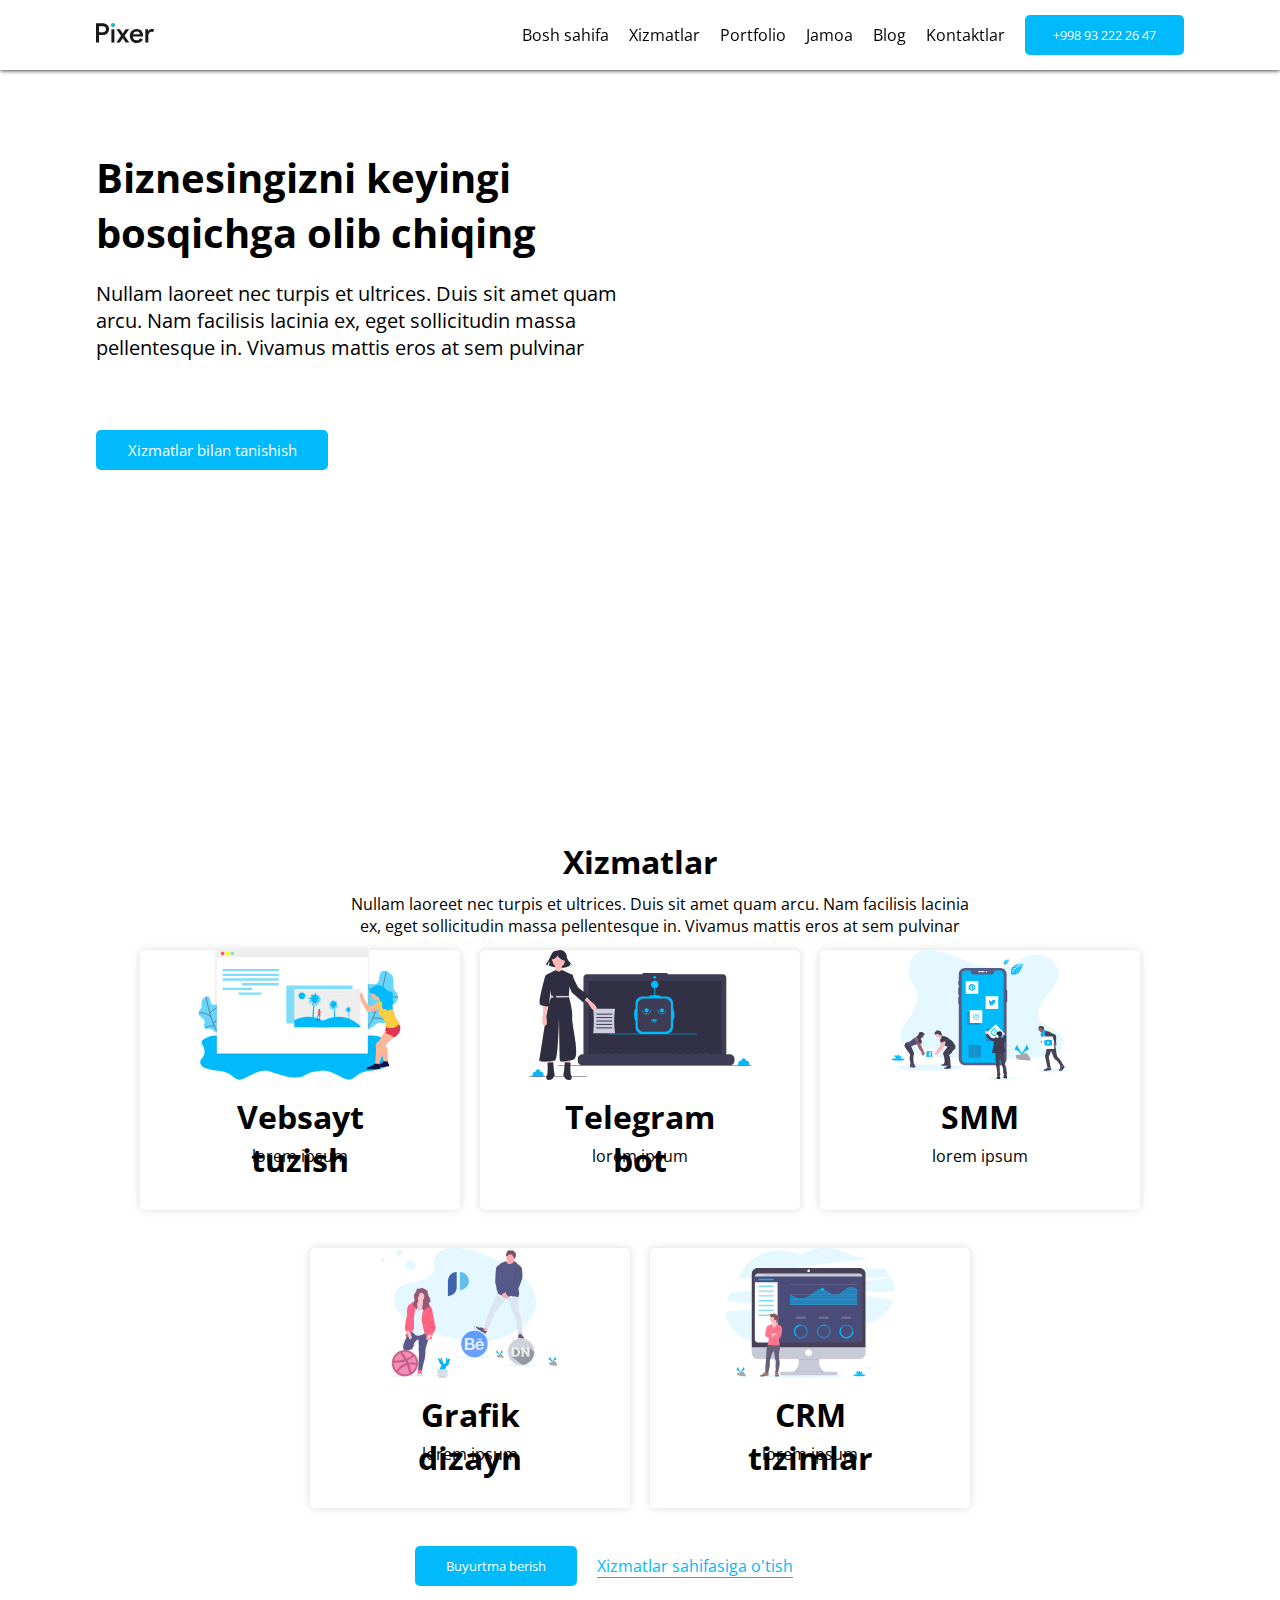
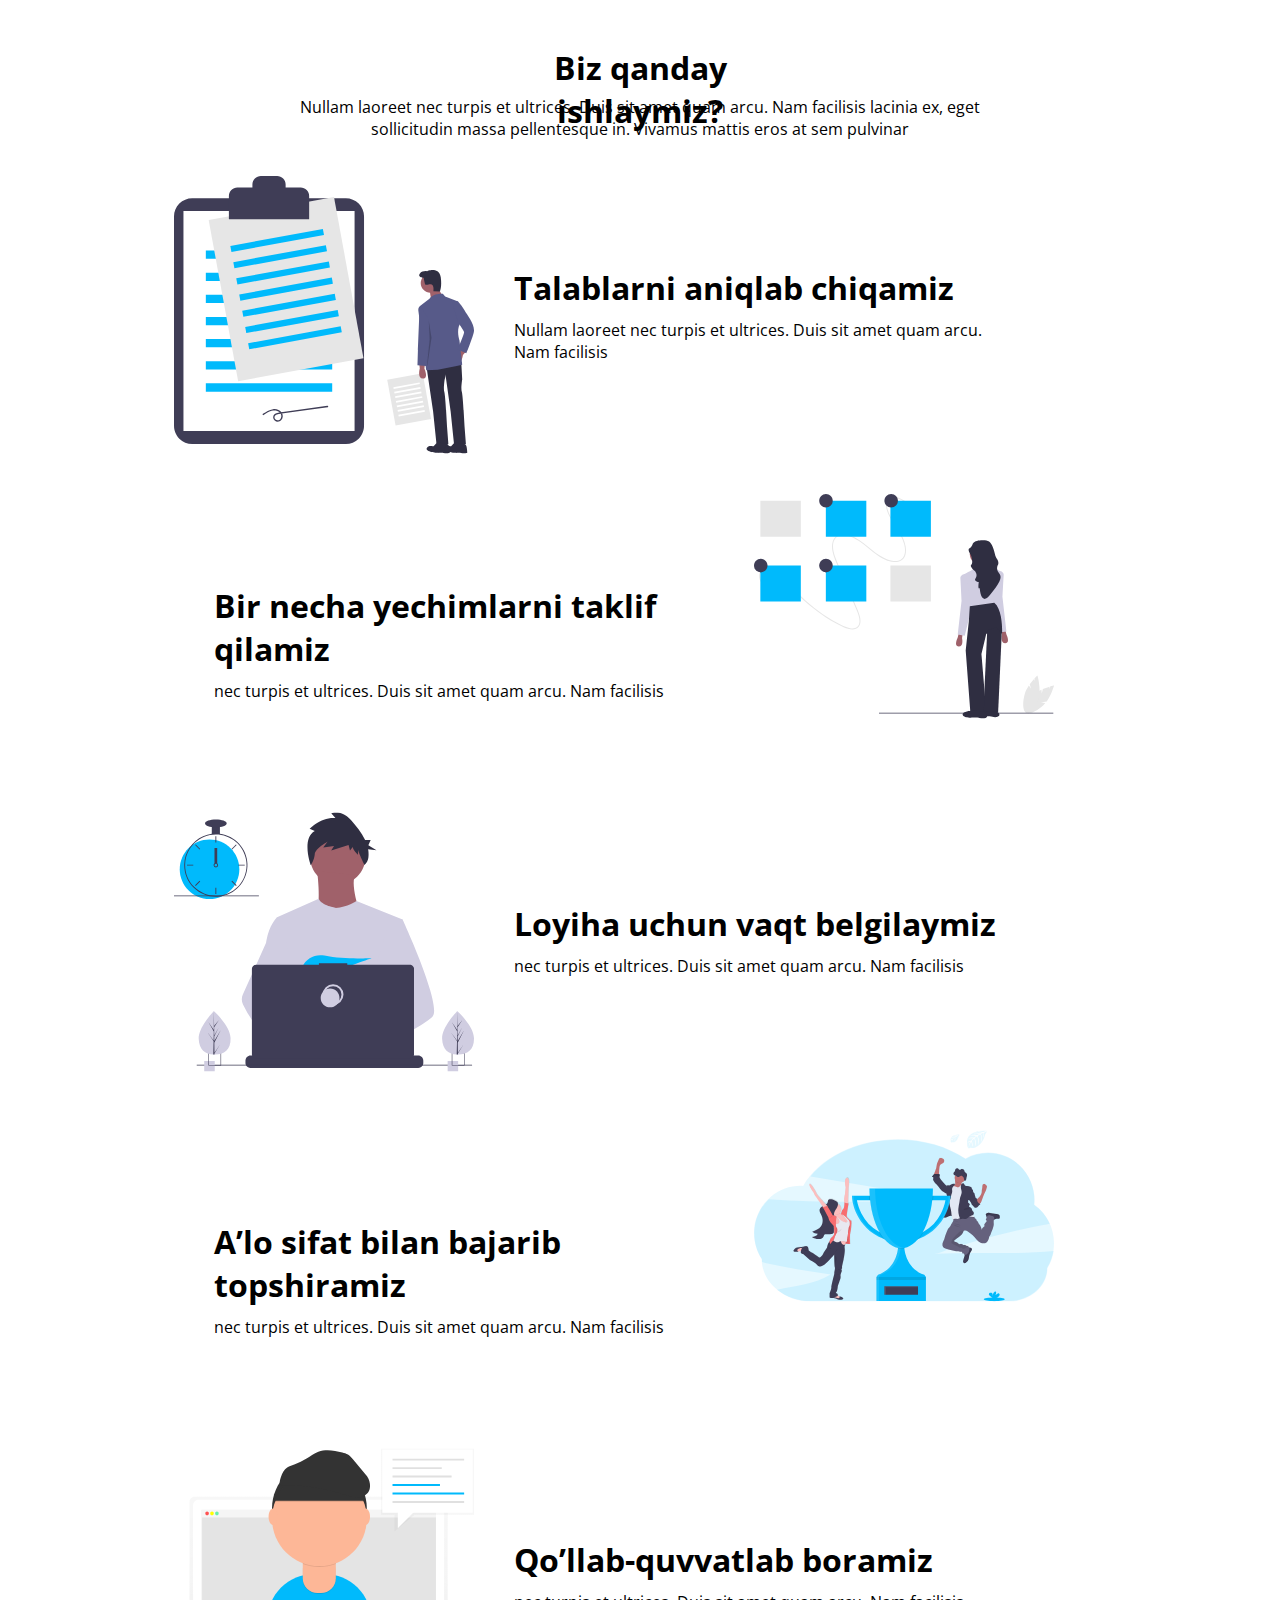
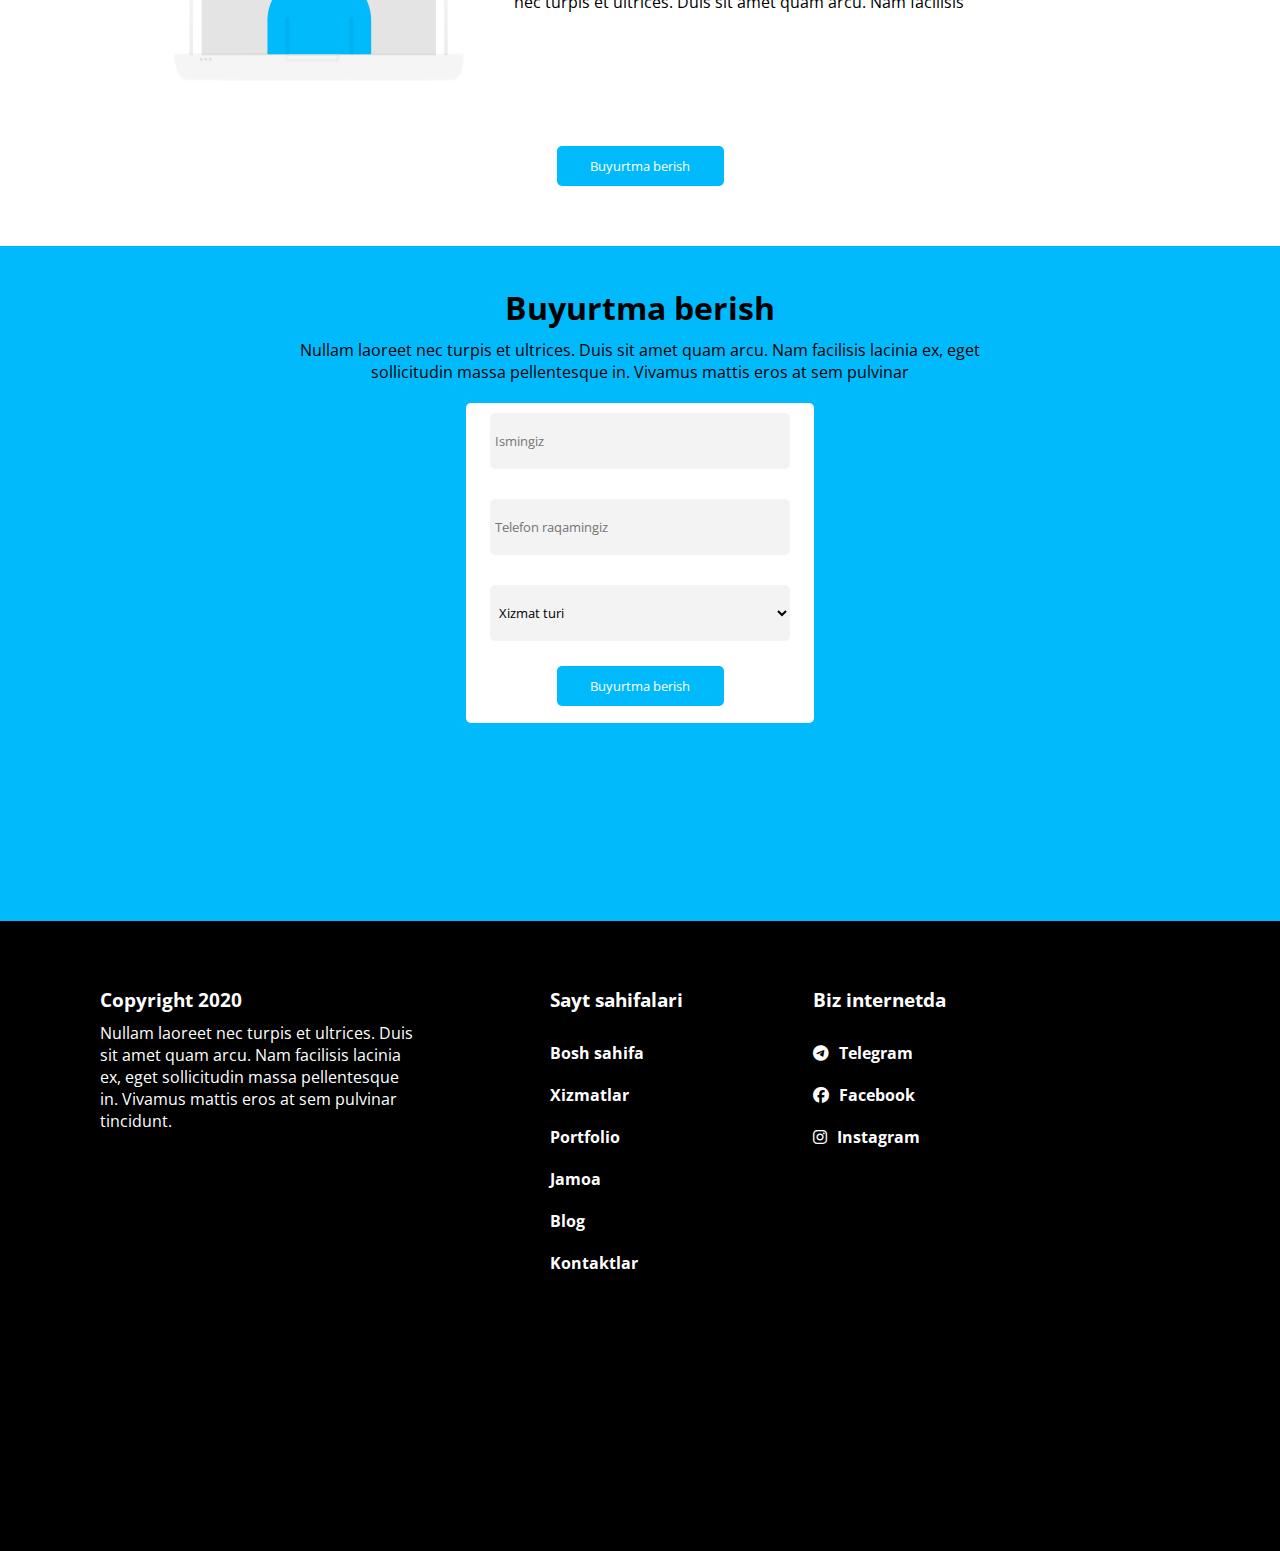
==== index.html @ 040d228c "first commit" ====
<!DOCTYPE html>
<html lang="en">

<head>
    <meta charset="UTF-8">
    <link rel="stylesheet" href="https://cdnjs.cloudflare.com/ajax/libs/font-awesome/6.5.2/css/all.min.css">
    <meta name="viewport" content="width=device-width, initial-scale=1.0">
    <link rel="stylesheet" href="./css/style.min.css">
    <title>Document</title>
</head>

<body>
    <header>
        <nav class="navbar container">
            <div class="navbar-logo">
                <a href="./index.html"><img src="./imgs/layer.svg" alt=""></a>
            </div>
            <ul>
                <li>
                    <a href="#">Bosh sahifa</a>
                </li>
                <li>
                    <a href="#">Xizmatlar</a>
                </li>
                <li>
                    <a href="#">Portfolio</a>
                </li>
                <li>
                    <a href="#">Jamoa</a>
                </li>
                <li>
                    <a href="#">Blog</a>
                </li>
                <li>
                    <a href="#">Kontaktlar</a>
                </li>
                <li>
                    <a href=""> <button>+998 93 222 26 47</button></a>
                </li>
            </ul>
        </nav>
    </header>
    <main>
        <section class="hero">
            <div class="hero-box">
                <div class="hero-text">
                    <h1>
                        Biznesingizni keyingi bosqichga
                        olib chiqing
                    </h1>
                    <p>
                        Nullam laoreet nec turpis et ultrices. Duis sit amet quam arcu. Nam facilisis lacinia ex, eget
                        sollicitudin massa pellentesque in. Vivamus mattis eros at sem pulvinar
                    </p>
                    <button>Xizmatlar bilan tanishish</button>
                </div>
                <div class="hero-img">

                    <iframe width="100%" height="100%"
                        src="https://www.youtube.com/embed/jb4G-VzdS10?si=8cVR7SGhZBpu0gze" title="YouTube video player"
                        frameborder="0"
                        allow="accelerometer; autoplay; clipboard-write; encrypted-media; gyroscope; picture-in-picture; web-share"
                        referrerpolicy="strict-origin-when-cross-origin" allowfullscreen></iframe>
                </div>
            </div>
        </section>
        <section class="serviz">
            <div class="serviz-text">
                <h1>
                    Xizmatlar
                </h1>
                <p>
                    Nullam laoreet nec turpis et ultrices. Duis sit amet quam arcu. Nam facilisis lacinia ex, eget
                    sollicitudin massa pellentesque in. Vivamus mattis eros at sem pulvinar
                </p>
            </div>
            <div class="serviz-imglar">
                <div class="serviz-reklama">
                    <img src="./imgs/versir1.svg" alt="">
                    <h1>Vebsayt tuzish</h1>
                    <p>lorem ipsum</p>
                </div>
                <div class="serviz-reklama">
                    <img src="./imgs/servir2.svg" alt="">
                    <h1>Telegram bot</h1>
                    <p>lorem ipsum</p>
                </div>
                <div class="serviz-reklama">
                    <img src="./imgs/servir3.svg" alt="">
                    <h1>SMM</h1>
                    <p>lorem ipsum</p>
                </div>
                <div class="serviz-reklama">
                    <img src="./imgs/servir4.svg" alt="">
                    <h1>Grafik dizayn</h1>
                    <p>lorem ipsum</p>
                </div>
                <div class="serviz-reklama">
                    <img src="./imgs/servir5.svg" alt="">
                    <h1>CRM tizimlar</h1>
                    <p>lorem ipsum</p>
                </div>
            </div>
            <div class="serviz-link">
                <button>Buyurtma berish</button>
                <a id="serviz-a" href="#">Xizmatlar sahifasiga o'tish</a>
            </div>
        </section>

        <section class="buyurtmalar">
            <div class="buyurtmalar-logo">
                <h1>Biz qanday ishlaymiz?</h1>
                <p>Nullam laoreet nec turpis et ultrices. Duis sit amet quam arcu. Nam facilisis lacinia ex, eget
                    sollicitudin massa pellentesque in. Vivamus mattis eros at sem pulvinar</p>
            </div>
            <div class="buyurtmalar-box">
                <div class="buyurtmalar-box-blog">
                    <div class="blog-img">
                        <img src="./imgs/buyurma1.svg" alt="">
                    </div>
                    <div class="blog-text">
                        <div class="blog-text-stil">
                            <h1>Talablarni aniqlab chiqamiz</h1>
                            <p>Nullam laoreet nec turpis et ultrices. Duis sit amet quam arcu. Nam facilisis</p>
                        </div>
                    </div>
                </div>
                <div class="buyurtmalar-box-blog">
                    <div class="blog-text">
                        <div class="blog-text-stil">
                            <h1>Bir necha yechimlarni taklif qilamiz</h1>
                            <p>nec turpis et ultrices. Duis sit amet quam arcu. Nam facilisis</p>
                        </div>
                    </div>
                    <div class="blog-img">
                        <img src="./imgs/buyurma2.svg" alt="">
                    </div>
                </div>
                <div class="buyurtmalar-box-blog">
                    <div class="blog-img">
                        <img src="./imgs/buyurma3.svg" alt="">
                    </div>
                    <div class="blog-text">
                        <div class="blog-text-stil">
                            <h1>Loyiha uchun vaqt belgilaymiz</h1>
                            <p>nec turpis et ultrices. Duis sit amet quam arcu. Nam facilisis</p>
                        </div>
                    </div>
                </div>
                <div class="buyurtmalar-box-blog">
                    <div class="blog-text">
                        <div class="blog-text-stil">
                            <h1>A’lo sifat bilan bajarib topshiramiz</h1>
                            <p> nec turpis et ultrices. Duis sit amet quam arcu. Nam facilisis</p>
                        </div>
                    </div>
                    <div class="blog-img">
                        <img src="./imgs/buyurma4.svg" alt="">
                    </div>
                </div>
                <div class="buyurtmalar-box-blog">
                    <div class="blog-img">
                        <img src="./imgs/buyurma5.svg" alt="">
                    </div>
                    <div class="blog-text">
                        <div class="blog-text-stil">
                            <h1>Qo’llab-quvvatlab boramiz</h1>
                            <p>nec turpis et ultrices. Duis sit amet quam arcu. Nam facilisis</p>
                        </div>
                    </div>
                </div>
                <button>Buyurtma berish</button>
            </div>
        </section>
        <section class="buyurtma-berish">
            <div class="buyurtma-box">
                <div class="buyurtma-logo">
                    <h1>Buyurtma berish</h1>
                    <p>
                        Nullam laoreet nec turpis et ultrices. Duis sit amet quam arcu. Nam facilisis lacinia ex, eget
                        sollicitudin massa pellentesque in. Vivamus mattis eros at sem pulvinar
                    </p>
                </div>
                        <div class=" buyurtma-inut">
                              <input type="text" placeholder="Ismingiz">
                              <input type="number" placeholder="Telefon raqamingiz">
                              <select>
                                <option>Xizmat turi</option>
                                <option>Xizmat turi</option>
                                <option>Xizmat turi</option>
                                <option>Xizmat turi</option>
                                </select>
                              <button>Buyurtma berish</button>
                        </div>
                        
            </div>
        </section>
    </main>
    <footer>
        <div class="footer-link1">
            <a href="#">
                <h3>
                    Copyright 2020
                </h3>
            </a>
            <a href="#">
                <p>
                    Nullam laoreet nec turpis et ultrices. Duis sit amet quam arcu. Nam facilisis lacinia ex, eget sollicitudin massa pellentesque in. Vivamus mattis eros at sem pulvinar tincidunt.
                </p>
            </a>
        </div>
        <div class="footer-link2">
            <a href="#">
                <h3>
                    Sayt sahifalari
                </h3>
            </a>
            <a href="#">
                <h4>
                    Bosh sahifa
                </h4>
            </a>
            <a href="#">
                <h4>
                    Xizmatlar
                </h4>
            </a>
            <a href="#">
                <h4>
                    Portfolio
                </h4>
            </a>
            <a href="#">
                <h4>
                    Jamoa
                </h4>
            </a>
            <a href="#">
                <h4>
                    Blog
                </h4>
            </a>
            <a href="#">
                <h4>Kontaktlar</h4>
            </a>
        </div>
        <div class="footer-link3">
            <a href="#">
                <h3>
                    Biz internetda
                </h3>
            </a>
            <a href="#">
                <span>
                    <i class="fa-brands fa-telegram"></i>
                
                <h4>
                    Telegram
                </h4>
            </span>
            </a>
            <a href="#">
                <span>
                    <i class="fa-brands fa-facebook"></i>
              
                <h4>
                    Facebook
                </h4>
            </span>
            </a>
            <a href="#">
                <span>
                    <i class="fa-brands fa-instagram"></i>
                
                <h4>
                    Instagram
                </h4>
            </span>
            </a>
        </div>
    </footer>
</body>

</html>
---- css/style.min.css ----
@import"https://fonts.googleapis.com/css2?family=Open+Sans:ital,wght@0,300..800;1,300..800&display=swap";*{padding:0;margin:0;box-sizing:border-box;text-decoration:none;list-style:none;font-family:"Open Sans",sans-serif}.container{width:85%;margin:0 auto}a{color:inherit}button{cursor:pointer;border:none;color:#fff;background-color:#00bafc}header{width:100%;height:70px;display:flex;position:fixed;background-color:#fff;top:0px;box-shadow:0px 0px 5px 0px}header .navbar{display:flex;align-items:center;justify-content:space-between}header nav ul a:hover{color:#fff;background-color:#bbdc14;border-radius:5px}header nav ul a{text-decoration:none;transition:all .3s linear}header ul{display:flex;gap:20px;align-items:center}header button{width:159px;height:40px;background-color:#00bafc;border-radius:5px}.hero{margin:150px 0px;width:100%;height:60vh}.hero .hero-box{width:85%;height:350px;margin:60px auto;display:flex;justify-content:space-between}.hero .hero-text{width:42%}.hero .hero-text h1{width:550px;height:130px;font-size:40px}.hero .hero-text p{width:570px;height:150px;font-size:20px}.hero .hero-text button{width:232px;height:40px;border-radius:5px;font-size:15px}.hero .hero-img{width:50%}.serviz{width:85%;height:100%;margin:10px auto}.serviz .serviz-text{width:400px;height:90px;margin:0px auto;text-align:center}.serviz .serviz-text p{width:619px;height:48px;margin:10px -90px}.serviz .serviz-imglar{width:100%;height:576px;display:flex;gap:20px;flex-wrap:wrap;justify-content:center;margin:20px 0px}.serviz .serviz-reklama{width:320px;height:260px;text-align:center;border-radius:5px;box-shadow:0px 0px 10px 0px rgba(0,0,0,.14)}.serviz .serviz-reklama h1{width:193px;height:40px;margin:10px auto}.serviz .serviz-link{width:450px;height:40px;display:flex;align-items:center;gap:20px;margin:auto}.serviz .serviz-link button{width:162px;height:40px;border-radius:5px}.serviz .serviz-link #serviz-a{color:#00bafc;border-bottom:1px solid}.buyurtmalar{width:85%;height:100%;margin:60px auto}.buyurtmalar .buyurtmalar-logo{width:719px;height:110px;text-align:center;margin:0 auto}.buyurtmalar .buyurtmalar-logo h1{width:262px;height:50px;margin:auto}.buyurtmalar .buyurtmalar-box{width:100%;height:100%;display:flex;flex-direction:column}.buyurtmalar .buyurtmalar-box button{width:167px;height:40px;border-radius:5px;margin:auto}.buyurtmalar .buyurtmalar-box .buyurtmalar-box-blog{width:932px;height:278px;margin:20px auto;display:flex}.buyurtmalar .buyurtmalar-box .buyurtmalar-box-blog .blog-text-stil{width:500px;height:120px;display:flex;flex-direction:column;gap:10px;margin:90px 40px}.buyurtma-berish{width:100%;height:75vh;background-color:#00bafc;display:flex}.buyurtma-berish .buyurtma-box{width:700px;height:90%;margin:40px auto}.buyurtma-berish .buyurtma-box .buyurtma-inut{width:348px;height:320px;background-color:#fff;margin:20px auto;border-radius:5px;display:flex;flex-direction:column;gap:10px}.buyurtma-berish .buyurtma-box .buyurtma-inut button{width:167px;height:40px;border-radius:5px;margin:5px auto}.buyurtma-berish .buyurtma-box .buyurtma-inut input{width:300px;height:56px;border-radius:5px;margin:10px auto;padding:5px 5px;color:#000;background-color:#f3f3f3;border:none}.buyurtma-berish .buyurtma-box .buyurtma-inut select{width:300px;height:56px;border-radius:5px;margin:10px auto;padding:5px 5px;color:#000;background-color:#f3f3f3;border:none}.buyurtma-berish .buyurtma-box .buyurtma-logo{text-align:center;display:flex;flex-direction:column;gap:10px}footer{width:100%;height:70vh;background-color:#000;display:flex;gap:30px}footer h3{margin:10px 0px;color:#fff}footer h4{color:#fff}footer p{color:#fff}footer .footer-link1{width:320px;height:162px;margin:56px 100px}footer .footer-link2{width:143px;height:226px;display:flex;flex-direction:column;gap:20px;margin:56px 0px}footer .footer-link3{width:192px;height:130px;margin:56px 90px;display:flex;flex-direction:column;gap:20px}footer .footer-link3 i{color:#fff}footer .footer-link3 span{display:flex;align-items:center;gap:10px}
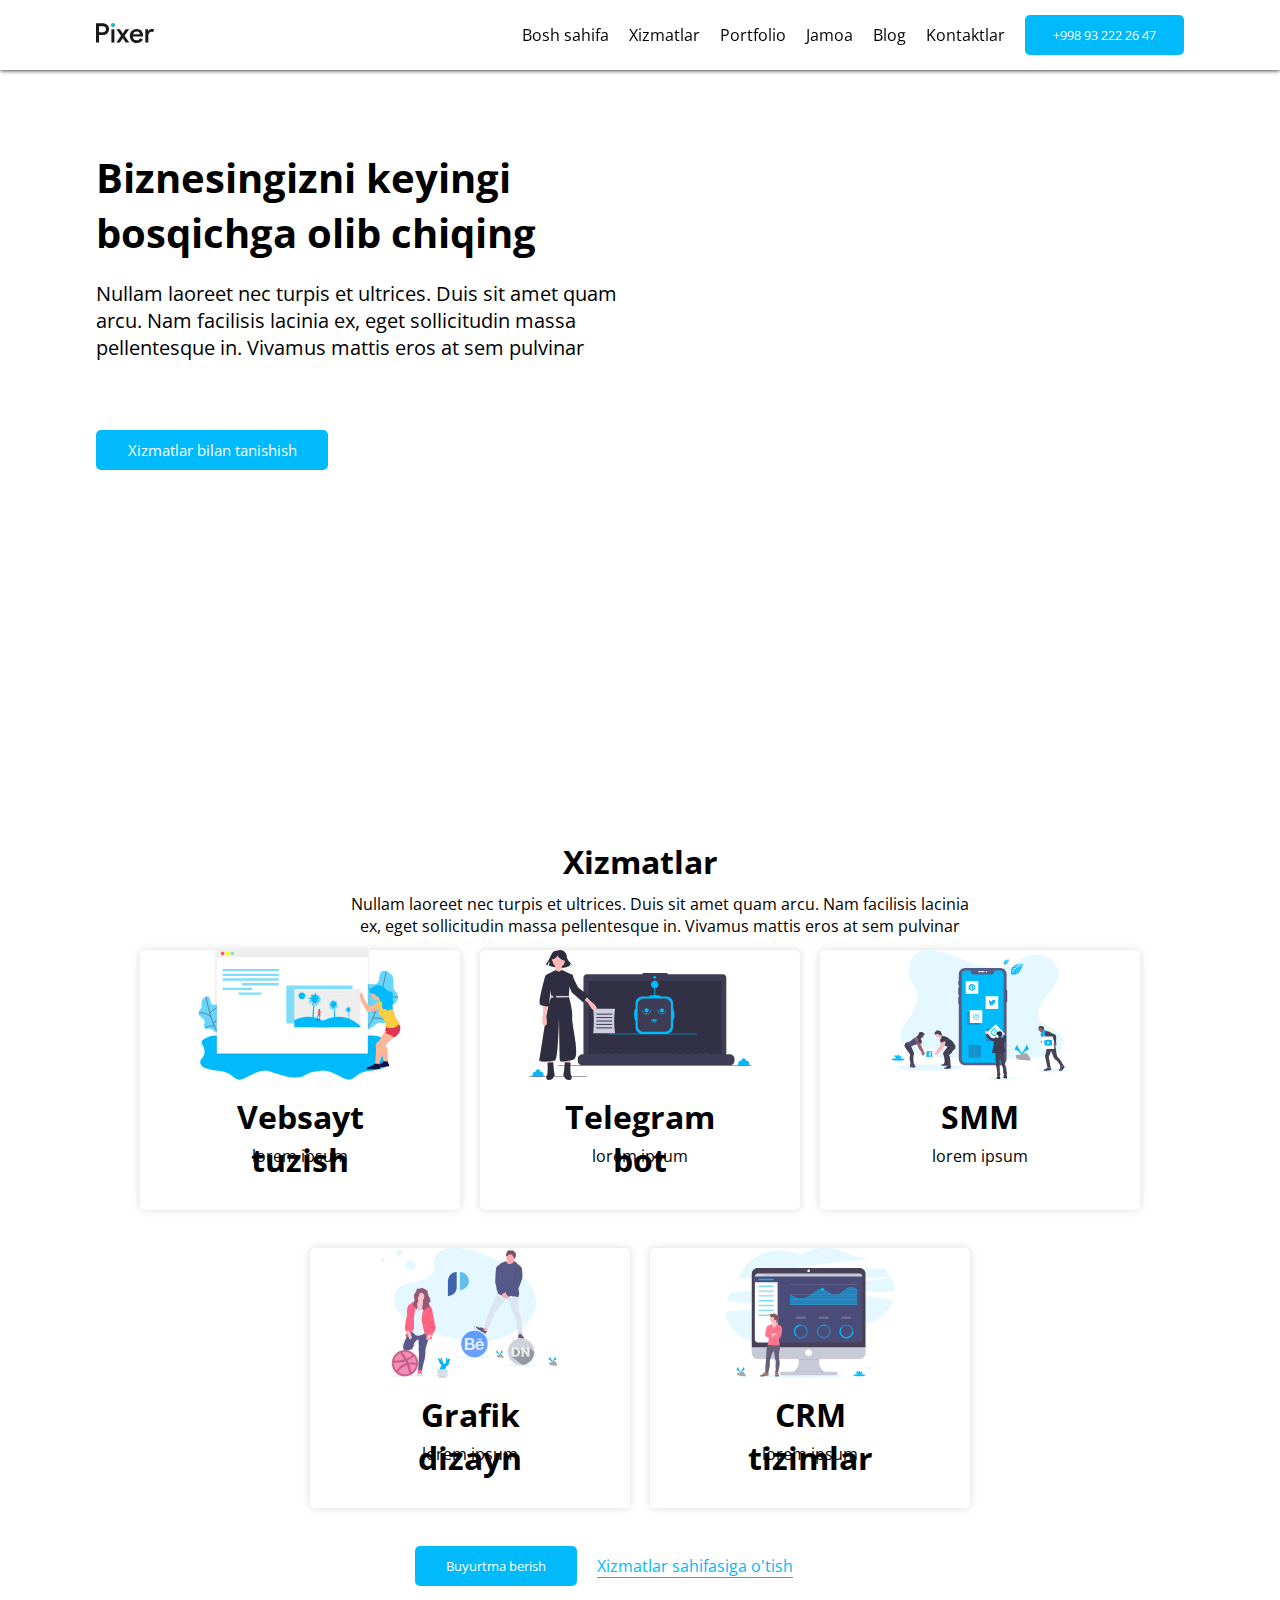
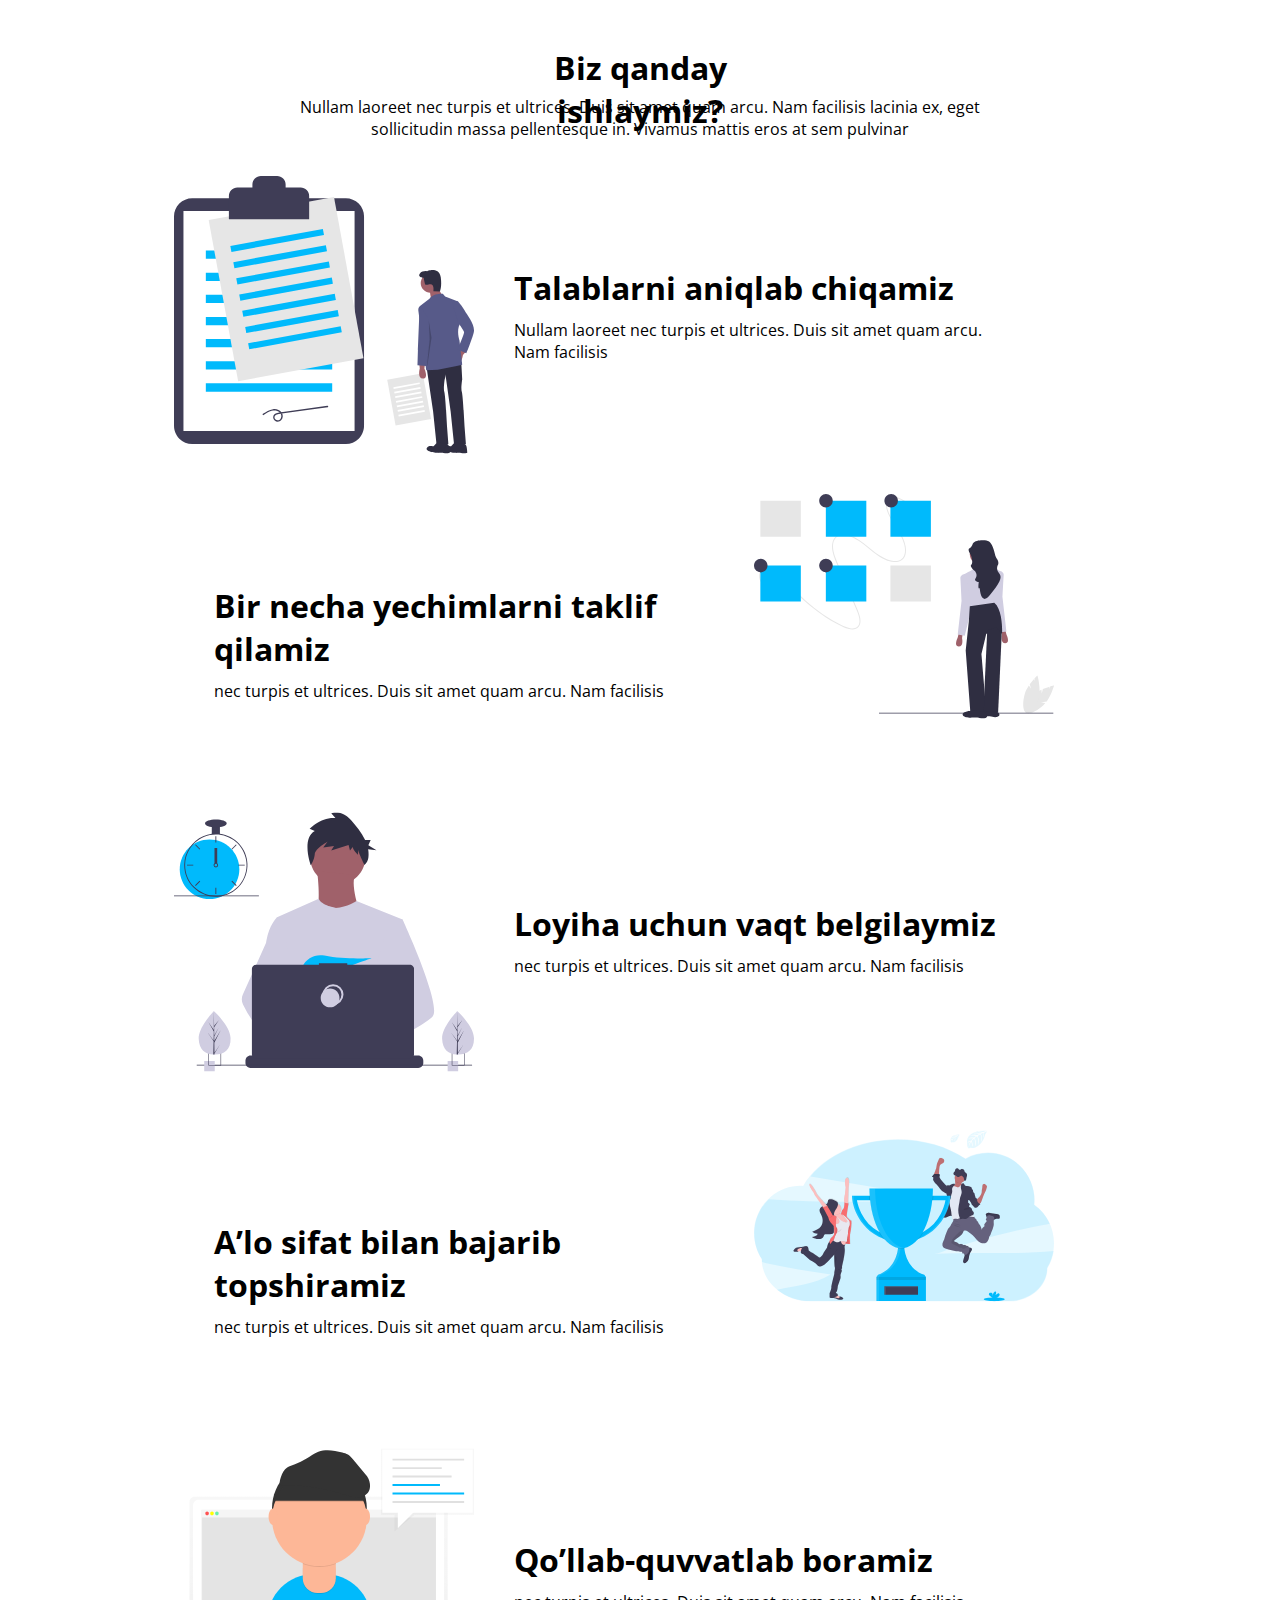
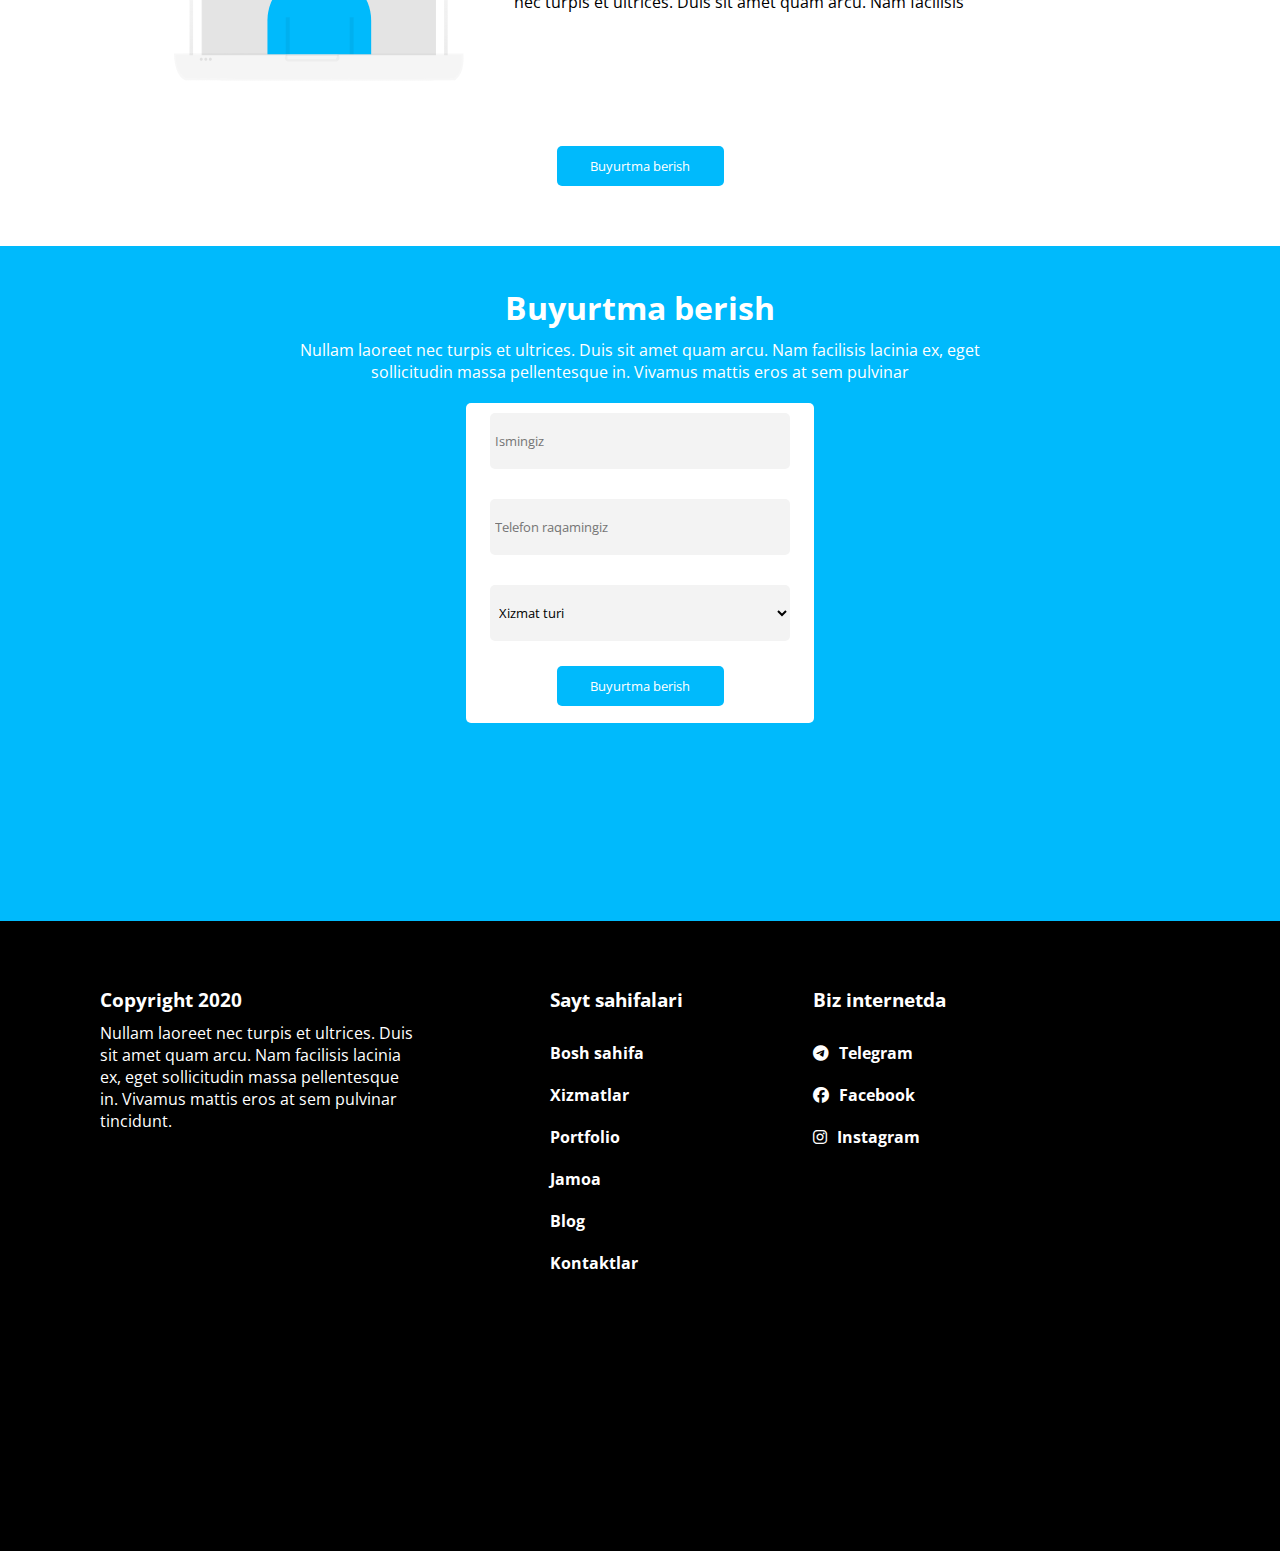
==== commit 7fd4abc6: "manin" ====
--- a/index.html
+++ b/index.html
@@ -17,10 +17,10 @@
             </div>
             <ul>
                 <li>
-                    <a href="#">Bosh sahifa</a>
-                </li>
-                <li>
-                    <a href="#">Xizmatlar</a>
+                    <a href="./index.html">Bosh sahifa</a>
+                </li>
+                <li>
+                    <a href="./pages/xizmatlar.html">Xizmatlar</a>
                 </li>
                 <li>
                     <a href="#">Portfolio</a>
--- a/css/style.min.css
+++ b/css/style.min.css
@@ -1 +1 @@
-@import"https://fonts.googleapis.com/css2?family=Open+Sans:ital,wght@0,300..800;1,300..800&display=swap";*{padding:0;margin:0;box-sizing:border-box;text-decoration:none;list-style:none;font-family:"Open Sans",sans-serif}.container{width:85%;margin:0 auto}a{color:inherit}button{cursor:pointer;border:none;color:#fff;background-color:#00bafc}header{width:100%;height:70px;display:flex;position:fixed;background-color:#fff;top:0px;box-shadow:0px 0px 5px 0px}header .navbar{display:flex;align-items:center;justify-content:space-between}header nav ul a:hover{color:#fff;background-color:#bbdc14;border-radius:5px}header nav ul a{text-decoration:none;transition:all .3s linear}header ul{display:flex;gap:20px;align-items:center}header button{width:159px;height:40px;background-color:#00bafc;border-radius:5px}.hero{margin:150px 0px;width:100%;height:60vh}.hero .hero-box{width:85%;height:350px;margin:60px auto;display:flex;justify-content:space-between}.hero .hero-text{width:42%}.hero .hero-text h1{width:550px;height:130px;font-size:40px}.hero .hero-text p{width:570px;height:150px;font-size:20px}.hero .hero-text button{width:232px;height:40px;border-radius:5px;font-size:15px}.hero .hero-img{width:50%}.serviz{width:85%;height:100%;margin:10px auto}.serviz .serviz-text{width:400px;height:90px;margin:0px auto;text-align:center}.serviz .serviz-text p{width:619px;height:48px;margin:10px -90px}.serviz .serviz-imglar{width:100%;height:576px;display:flex;gap:20px;flex-wrap:wrap;justify-content:center;margin:20px 0px}.serviz .serviz-reklama{width:320px;height:260px;text-align:center;border-radius:5px;box-shadow:0px 0px 10px 0px rgba(0,0,0,.14)}.serviz .serviz-reklama h1{width:193px;height:40px;margin:10px auto}.serviz .serviz-link{width:450px;height:40px;display:flex;align-items:center;gap:20px;margin:auto}.serviz .serviz-link button{width:162px;height:40px;border-radius:5px}.serviz .serviz-link #serviz-a{color:#00bafc;border-bottom:1px solid}.buyurtmalar{width:85%;height:100%;margin:60px auto}.buyurtmalar .buyurtmalar-logo{width:719px;height:110px;text-align:center;margin:0 auto}.buyurtmalar .buyurtmalar-logo h1{width:262px;height:50px;margin:auto}.buyurtmalar .buyurtmalar-box{width:100%;height:100%;display:flex;flex-direction:column}.buyurtmalar .buyurtmalar-box button{width:167px;height:40px;border-radius:5px;margin:auto}.buyurtmalar .buyurtmalar-box .buyurtmalar-box-blog{width:932px;height:278px;margin:20px auto;display:flex}.buyurtmalar .buyurtmalar-box .buyurtmalar-box-blog .blog-text-stil{width:500px;height:120px;display:flex;flex-direction:column;gap:10px;margin:90px 40px}.buyurtma-berish{width:100%;height:75vh;background-color:#00bafc;display:flex}.buyurtma-berish .buyurtma-box{width:700px;height:90%;margin:40px auto}.buyurtma-berish .buyurtma-box .buyurtma-inut{width:348px;height:320px;background-color:#fff;margin:20px auto;border-radius:5px;display:flex;flex-direction:column;gap:10px}.buyurtma-berish .buyurtma-box .buyurtma-inut button{width:167px;height:40px;border-radius:5px;margin:5px auto}.buyurtma-berish .buyurtma-box .buyurtma-inut input{width:300px;height:56px;border-radius:5px;margin:10px auto;padding:5px 5px;color:#000;background-color:#f3f3f3;border:none}.buyurtma-berish .buyurtma-box .buyurtma-inut select{width:300px;height:56px;border-radius:5px;margin:10px auto;padding:5px 5px;color:#000;background-color:#f3f3f3;border:none}.buyurtma-berish .buyurtma-box .buyurtma-logo{text-align:center;display:flex;flex-direction:column;gap:10px}footer{width:100%;height:70vh;background-color:#000;display:flex;gap:30px}footer h3{margin:10px 0px;color:#fff}footer h4{color:#fff}footer p{color:#fff}footer .footer-link1{width:320px;height:162px;margin:56px 100px}footer .footer-link2{width:143px;height:226px;display:flex;flex-direction:column;gap:20px;margin:56px 0px}footer .footer-link3{width:192px;height:130px;margin:56px 90px;display:flex;flex-direction:column;gap:20px}footer .footer-link3 i{color:#fff}footer .footer-link3 span{display:flex;align-items:center;gap:10px}+@import"https://fonts.googleapis.com/css2?family=Open+Sans:ital,wght@0,300..800;1,300..800&display=swap";*{padding:0;margin:0;box-sizing:border-box;text-decoration:none;list-style:none;font-family:"Open Sans",sans-serif}.container{width:85%;margin:0 auto}a{color:inherit}button{cursor:pointer;border:none;color:#fff;background-color:#00bafc}header{width:100%;height:70px;display:flex;position:fixed;background-color:#fff;top:0px;box-shadow:0px 0px 5px 0px}header .navbar{display:flex;align-items:center;justify-content:space-between}header nav ul a:hover{color:#fff;background-color:#bbdc14;border-radius:5px}header nav ul a{text-decoration:none;transition:all .3s linear}header ul{display:flex;gap:20px;align-items:center}header button{width:159px;height:40px;background-color:#00bafc;border-radius:5px}.hero{margin:150px 0px;width:100%;height:60vh}.hero .hero-box{width:85%;height:350px;margin:60px auto;display:flex;justify-content:space-between}.hero .hero-text{width:42%}.hero .hero-text h1{width:550px;height:130px;font-size:40px}.hero .hero-text p{width:570px;height:150px;font-size:20px}.hero .hero-text button{width:232px;height:40px;border-radius:5px;font-size:15px}.hero .hero-img{width:50%}.serviz{width:85%;height:100%;margin:10px auto}.serviz .serviz-text{width:400px;height:90px;margin:0px auto;text-align:center}.serviz .serviz-text p{width:619px;height:48px;margin:10px -90px}.serviz .serviz-imglar{width:100%;height:576px;display:flex;gap:20px;flex-wrap:wrap;justify-content:center;margin:20px 0px}.serviz .serviz-reklama{width:320px;height:260px;text-align:center;border-radius:5px;box-shadow:0px 0px 10px 0px rgba(0,0,0,.14)}.serviz .serviz-reklama h1{width:193px;height:40px;margin:10px auto}.serviz .serviz-link{width:450px;height:40px;display:flex;align-items:center;gap:20px;margin:auto}.serviz .serviz-link button{width:162px;height:40px;border-radius:5px}.serviz .serviz-link #serviz-a{color:#00bafc;border-bottom:1px solid}.buyurtmalar{width:85%;height:100%;margin:60px auto}.buyurtmalar .buyurtmalar-logo{width:719px;height:110px;text-align:center;margin:0 auto}.buyurtmalar .buyurtmalar-logo h1{width:262px;height:50px;margin:auto}.buyurtmalar .buyurtmalar-box{width:100%;height:100%;display:flex;flex-direction:column}.buyurtmalar .buyurtmalar-box button{width:167px;height:40px;border-radius:5px;margin:auto}.buyurtmalar .buyurtmalar-box .buyurtmalar-box-blog{width:932px;height:278px;margin:20px auto;display:flex}.buyurtmalar .buyurtmalar-box .buyurtmalar-box-blog .blog-text-stil{width:500px;height:120px;display:flex;flex-direction:column;gap:10px;margin:90px 40px}.buyurtma-berish{width:100%;height:75vh;background-color:#00bafc;display:flex}.buyurtma-berish .buyurtma-box{width:700px;height:90%;margin:40px auto}.buyurtma-berish .buyurtma-box .buyurtma-inut{width:348px;height:320px;background-color:#fff;margin:20px auto;border-radius:5px;display:flex;flex-direction:column;gap:10px}.buyurtma-berish .buyurtma-box .buyurtma-inut button{width:167px;height:40px;border-radius:5px;margin:5px auto}.buyurtma-berish .buyurtma-box .buyurtma-inut input{width:300px;height:56px;border-radius:5px;margin:10px auto;padding:5px 5px;color:#000;background-color:#f3f3f3;border:none}.buyurtma-berish .buyurtma-box .buyurtma-inut select{width:300px;height:56px;border-radius:5px;margin:10px auto;padding:5px 5px;color:#000;background-color:#f3f3f3;border:none}.buyurtma-berish .buyurtma-box .buyurtma-logo{text-align:center;display:flex;flex-direction:column;gap:10px}.buyurtma-berish .buyurtma-box .buyurtma-logo h1{color:#fff}.buyurtma-berish .buyurtma-box .buyurtma-logo p{color:#fff}footer{width:100%;height:70vh;background-color:#000;display:flex;gap:30px}footer h3{margin:10px 0px;color:#fff}footer h4{color:#fff}footer p{color:#fff}footer .footer-link1{width:320px;height:162px;margin:56px 100px}footer .footer-link2{width:143px;height:226px;display:flex;flex-direction:column;gap:20px;margin:56px 0px}footer .footer-link3{width:192px;height:130px;margin:56px 90px;display:flex;flex-direction:column;gap:20px}footer .footer-link3 i{color:#fff}footer .footer-link3 span{display:flex;align-items:center;gap:10px}.hizmatlar-bulimi{width:85%;height:30vh;margin:130px auto}.hizmatlar-bulimi h1{width:194px;height:42px;font-size:40px;margin:40px auto}.hizmatlar-bulimi p{width:800px;height:72px;text-align:center;margin:0px auto;font-size:16px}.hizmatlar-blog{width:85%;height:100%;margin:0px auto;display:flex;flex-direction:column;gap:20px}.hizmatlar-blog .hizmat-sayitlari{width:804px;height:378px;box-shadow:0px 0px 10px 0px rgba(0,0,0,.14);border-radius:5px;margin:0 auto;display:flex}.hizmatlar-blog .hizmat-sayitlari .sayitlar-img{width:320px;height:100%;padding:32px 32px}.hizmatlar-blog .hizmat-sayitlari .sayitlar-text{width:100%;height:100%}.hizmatlar-blog .hizmat-sayitlari .sayitlar-text h2{width:200px;height:26px;font-size:20px;margin:32px 0px 10px 0px}.hizmatlar-blog .hizmat-sayitlari .sayitlar-text p{width:500px;height:48px;font-size:16px}.hizmatlar-blog .hizmat-sayitlari .sayitlar-text span{display:flex;align-items:center;gap:10px;margin:10px 0px}.hizmatlar-blog .hizmat-sayitlari .sayitlar-text span h5{font-size:16px}.hizmatlar-blog .hizmat-sayitlari .sayitlar-text span i{color:#00bafc;background-color:#00bafc;border:none;overflow:hidden;border-radius:50%}.hizmatlar-blog .hizmat-sayitlari .sayitlar-text .saytlar-button{margin:10px 0px;display:flex;align-items:center;gap:20px}.hizmatlar-blog .hizmat-sayitlari .sayitlar-text .saytlar-button button{width:160px;height:40px;border-radius:5px}.hizmatlar-blog .hizmat-sayitlari .sayitlar-text .saytlar-button h4{color:#00bafc;font-size:16px;border-bottom:2px solid}